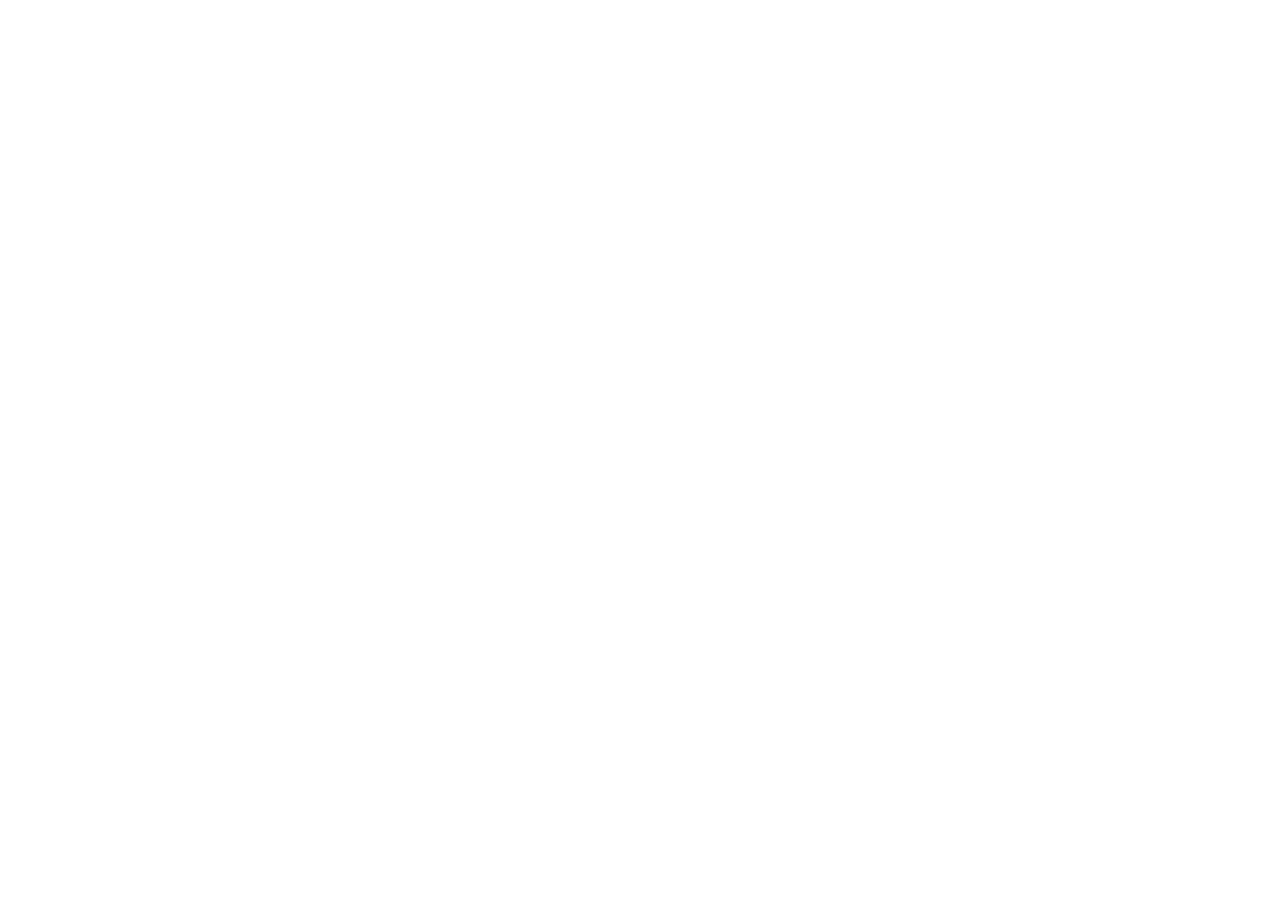
==== index.html @ 66ba9553 "Tree structure" ====
<!DOCTYPE html>
<html lang="en">
<head>
  <meta charset="UTF-8">
  <meta name="viewport" content="width=`device-width`, initial-scale=1.0">
  <link rel="stylesheet" href="assets/styles/common.css">
  <title>Iterations - Marco Silvestri 2020</title>
</head>
<body>

</body>
</html>
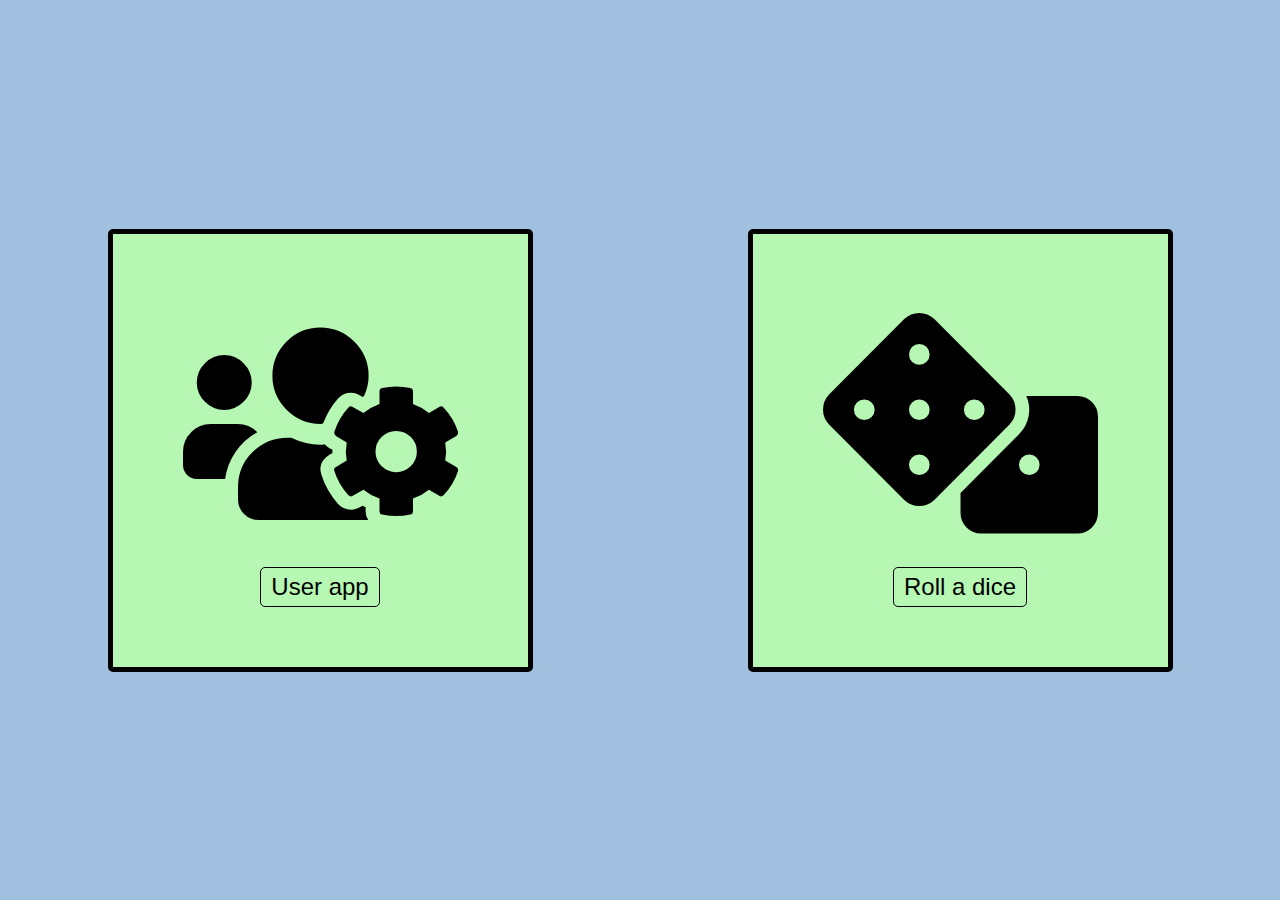
==== commit ebb942bc: "Search + Dice LOGIC" ====
--- a/index.html
+++ b/index.html
@@ -4,9 +4,28 @@
   <meta charset="UTF-8">
   <meta name="viewport" content="width=`device-width`, initial-scale=1.0">
   <link rel="stylesheet" href="assets/styles/common.css">
+  <link rel="stylesheet" href="assets/styles/main.css">
+  <link rel="stylesheet" href="https://cdnjs.cloudflare.com/ajax/libs/font-awesome/5.13.0/css/all.min.css">
   <title>Iterations - Marco Silvestri 2020</title>
 </head>
 <body>
-
+  <div class="app u--flex u--alignCenter u--spaceAround">
+    <div class="app__section">
+      <div class="app__section__icon">
+          <i class="fas fa-users-cog"></i>
+      </div>
+      <div class="app__section_btn">
+        <a class="btn" href="search-interface.html">User app</a>
+      </div>
+    </div>
+      <div class="app__section">
+        <div class="app__section__icon">
+            <i class="fas fa-dice"></i>
+        </div>
+        <div class="app__section_btn">
+          <a class="btn" href="dice.html">Roll a dice</a>
+        </div>
+      </div>
+  </div>
 </body>
 </html>
--- a/assets/styles/common.css
+++ b/assets/styles/common.css
@@ -0,0 +1,49 @@
+* {
+  box-sizing: border-box;
+  padding: 0;
+  margin: 0;
+}
+
+@import url('https://fonts.googleapis.com/css?family=Asap:400,700&display=swap');
+
+body {
+  font-family: 'Asap', sans-serif;
+}
+
+a,
+a:visited {
+  text-decoration: none;
+  color: #000;
+}
+
+.btn {
+  display: inline-block;
+  padding: 5px 10px;
+  background-color: transparent;
+  color: #000;
+  font-size: 24px;
+  border: 1px solid #000;
+  border-radius: 5px;
+}
+
+.btn:hover {
+  background-color: #CCC;
+}
+
+/* UTILITIES */
+
+.u--flex {
+  display: flex;
+}
+
+.u--column {
+  flex-direction: column;
+}
+
+.u--alignCenter {
+  align-items: center;
+}
+
+.u--spaceAround {
+  justify-content: space-around;
+}
--- a/assets/styles/main.css
+++ b/assets/styles/main.css
@@ -0,0 +1,20 @@
+.app {
+  width: 100vw;
+  height: 100vh;
+  background-color: #a1bfdf;
+}
+
+.app__section {
+  min-width: 400px;
+  border: 5px solid #000;
+  border-radius: 5px;
+  background-color: #b6f7b3;
+  text-align: center;
+  padding: 60px;
+}
+
+.app__section__icon {
+  font-size: 220px;
+  color: #000;
+  margin: 10px;
+}
